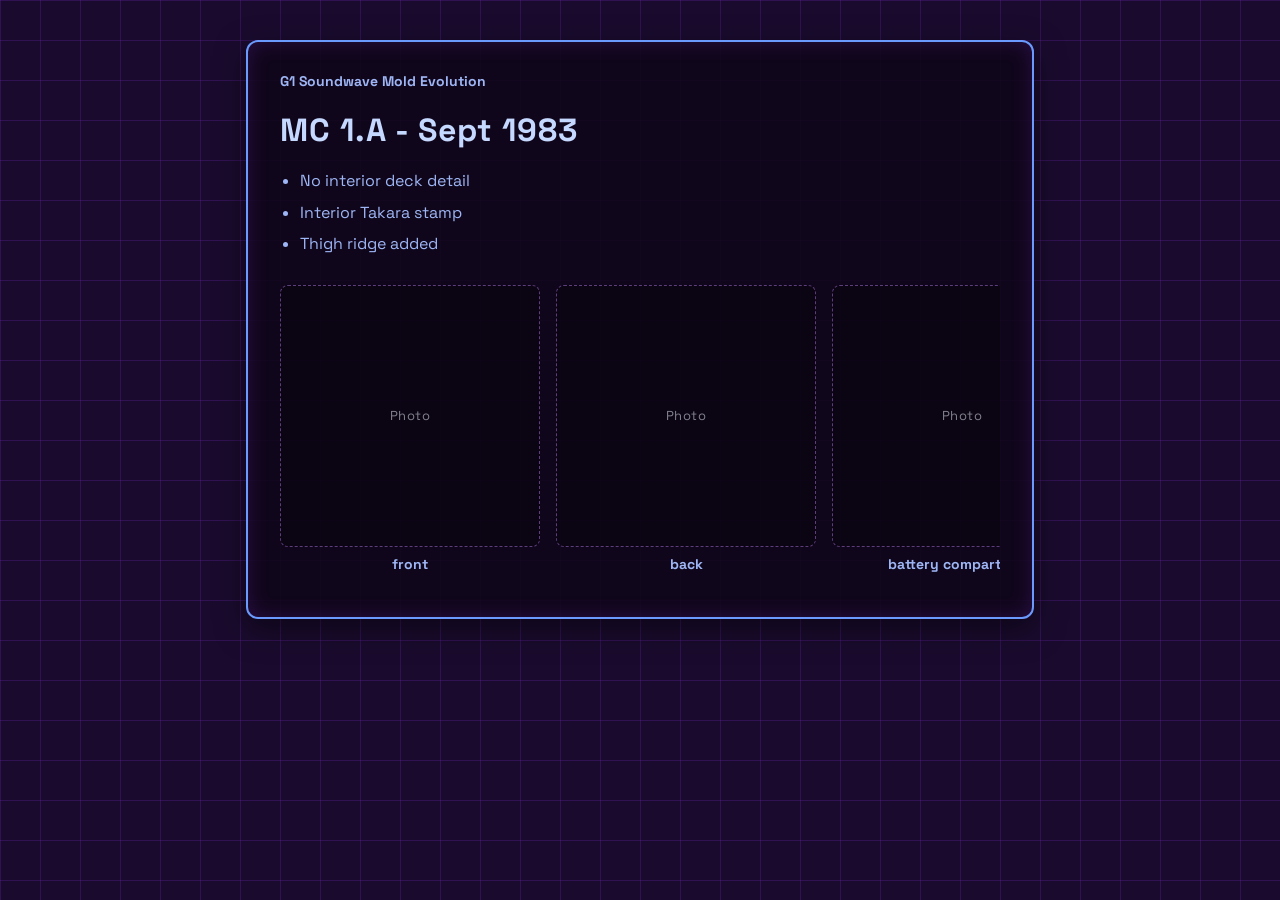
==== timeline/variants/MC1A.html @ a9955d9d "UpdateS" ====
<!DOCTYPE html>
<html lang="en">
<head>
  <meta charset="UTF-8">
  <meta name="viewport" content="width=device-width, initial-scale=1.0">
  <title>MC 1.A - Sept 1983</title>
  <link href="https://fonts.googleapis.com/css2?family=Space+Grotesk:wght@400;700&amp;display=swap" rel="stylesheet">
  <link rel="stylesheet" href="variant.css">
</head>
<body>
  <main class="page micro">
    <a class="back" href="../g1_soundwave_timeline.html">G1 Soundwave Mold Evolution</a>
    <h1>MC 1.A - Sept 1983</h1>
    <ul>
      <li>No interior deck detail</li>
      <li>Interior Takara stamp</li>
      <li>Thigh ridge added</li>
    </ul>
    <section class="gallery" aria-label="Photos">
      <figure>
        <div class="frame"><img alt="front" data-src="photos/MC1A/front"></div>
        <figcaption>front</figcaption>
      </figure>
      <figure>
        <div class="frame"><img alt="back" data-src="photos/MC1A/back"></div>
        <figcaption>back</figcaption>
      </figure>
      <figure>
        <div class="frame"><img alt="battery compartment" data-src="photos/MC1A/battery-compartment"></div>
        <figcaption>battery compartment</figcaption>
      </figure>
    </section>
    <script src="gallery.js"></script>
  </main>
</body>
</html>
---- timeline/variants/variant.css ----
body {
  margin: 0;
  padding: 40px 20px;
  font-family: 'Space Grotesk', sans-serif;
  background-color: #1a0b2e;
  background-image:
    linear-gradient(rgba(138, 43, 226, 0.2) 1px, transparent 1px),
    linear-gradient(90deg, rgba(138, 43, 226, 0.2) 1px, transparent 1px);
  background-size: 40px 40px;
  color: #e2e8f0;
}

.page {
  max-width: 720px;
  margin: 0 auto;
  background: rgba(15, 5, 24, 0.85);
  border: 2px solid #6b21a8;
  border-radius: 12px;
  padding: 28px 32px 32px;
  box-shadow: 0 10px 30px rgba(0, 0, 0, 0.5), inset 0 0 20px rgba(107, 33, 168, 0.3);
}

.back {
  display: inline-block;
  margin-bottom: 20px;
  color: #c084fc;
  text-decoration: none;
  font-size: 14px;
  font-weight: 700;
}

.back:hover {
  text-decoration: underline;
}

h1 {
  margin: 0 0 18px;
  font-size: 32px;
  letter-spacing: 1px;
  color: #e9d5ff;
}

ul {
  margin: 0;
  padding-left: 1.25em;
  color: #c084fc;
  line-height: 1.6;
  font-size: 16px;
}

li + li {
  margin-top: 6px;
}

.page.micro { border-color: #6b9aff; }
.page.micro h1 { color: #c5d8ff; }
.page.micro ul,
.page.micro .back { color: #9eb6f5; }

.page.japan { border-color: #dc5555; }
.page.japan h1 { color: #fecaca; }
.page.japan ul,
.page.japan .back { color: #f0a0a0; }

.page.china { border-color: #f59e0b; }
.page.china h1 { color: #fde68a; }
.page.china ul,
.page.china .back { color: #fcd34d; }

.page.blaster { border-color: #d4af37; }
.page.blaster h1 { color: #f0e6c8; }
.page.blaster ul,
.page.blaster .back { color: #c4b896; }

.gallery {
  display: flex;
  gap: 16px;
  overflow-x: auto;
  scroll-snap-type: x mandatory;
  margin: 28px 0 0;
  padding-bottom: 12px;
}

.gallery figure {
  flex: 0 0 260px;
  scroll-snap-align: start;
  margin: 0;
}

.frame {
  height: 260px;
  border: 1px dashed rgba(192, 132, 252, 0.45);
  border-radius: 8px;
  background: rgba(0, 0, 0, 0.28);
  display: flex;
  align-items: center;
  justify-content: center;
  overflow: hidden;
}

.frame img {
  width: 100%;
  height: 100%;
  object-fit: contain;
  display: block;
}

.frame:not(:has(img))::before {
  content: "Photo";
  font-size: 13px;
  letter-spacing: 0.04em;
  opacity: 0.55;
}

.gallery figcaption {
  margin-top: 8px;
  text-align: center;
  font-size: 14px;
  font-weight: 700;
  color: #c084fc;
}

.page.micro .gallery figcaption { color: #9eb6f5; }
.page.japan .gallery figcaption { color: #f0a0a0; }
.page.china .gallery figcaption { color: #fcd34d; }
.page.blaster .gallery figcaption { color: #c4b896; }
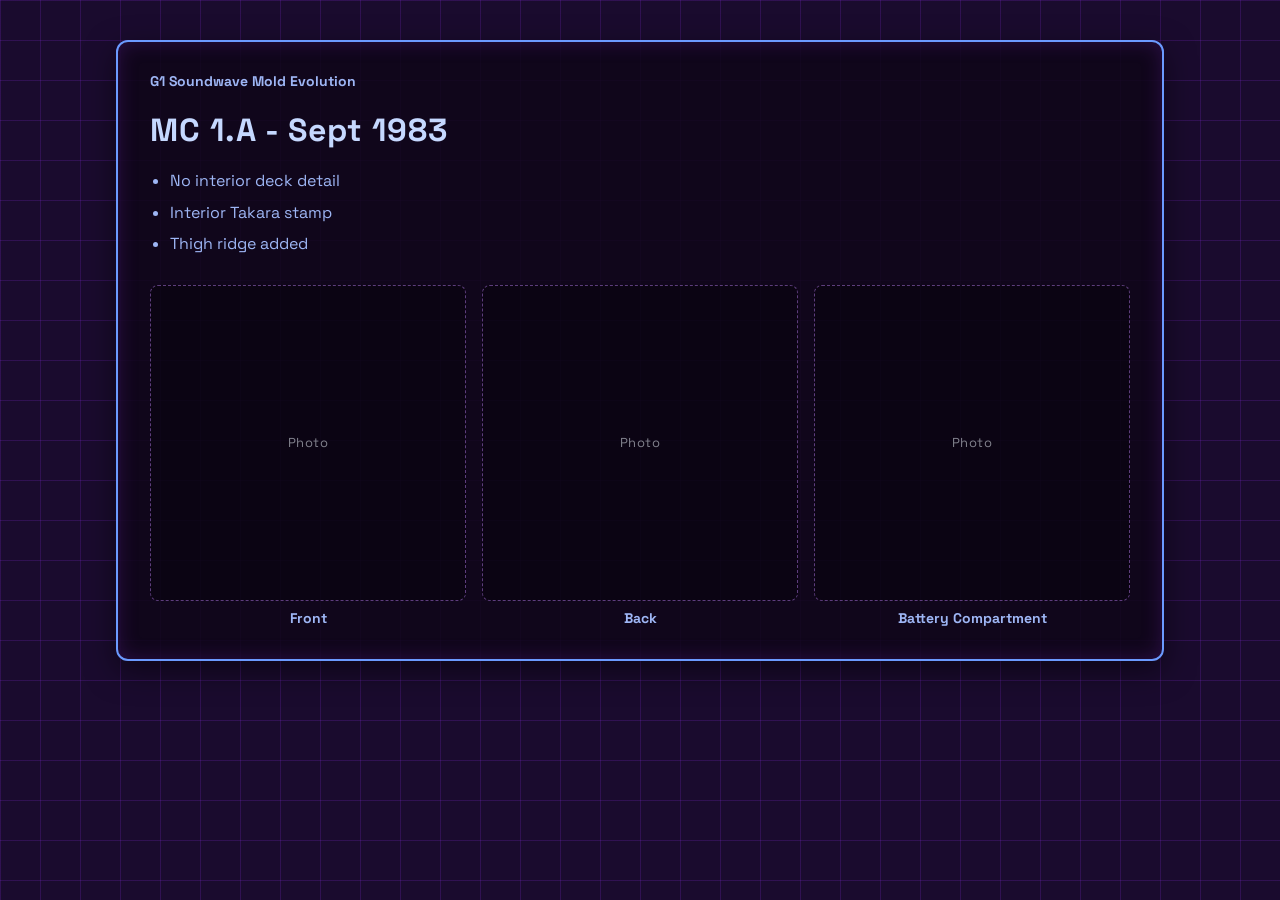
==== commit 9680cefc: "UpdateS" ====
--- a/timeline/variants/MC1A.html
+++ b/timeline/variants/MC1A.html
@@ -19,15 +19,15 @@
     <section class="gallery" aria-label="Photos">
       <figure>
         <div class="frame"><img alt="front" data-src="photos/MC1A/front"></div>
-        <figcaption>front</figcaption>
+        <figcaption>Front</figcaption>
       </figure>
       <figure>
         <div class="frame"><img alt="back" data-src="photos/MC1A/back"></div>
-        <figcaption>back</figcaption>
+        <figcaption>Back</figcaption>
       </figure>
       <figure>
         <div class="frame"><img alt="battery compartment" data-src="photos/MC1A/battery-compartment"></div>
-        <figcaption>battery compartment</figcaption>
+        <figcaption>Battery Compartment</figcaption>
       </figure>
     </section>
     <script src="gallery.js"></script>
--- a/timeline/variants/variant.css
+++ b/timeline/variants/variant.css
@@ -11,7 +11,7 @@
 }
 
 .page {
-  max-width: 720px;
+  max-width: 980px;
   margin: 0 auto;
   background: rgba(15, 5, 24, 0.85);
   border: 2px solid #6b21a8;
@@ -75,20 +75,17 @@
 .gallery {
   display: flex;
   gap: 16px;
-  overflow-x: auto;
-  scroll-snap-type: x mandatory;
   margin: 28px 0 0;
-  padding-bottom: 12px;
 }
 
 .gallery figure {
-  flex: 0 0 260px;
-  scroll-snap-align: start;
+  flex: 1 1 0;
+  min-width: 0;
   margin: 0;
 }
 
 .frame {
-  height: 260px;
+  aspect-ratio: 1;
   border: 1px dashed rgba(192, 132, 252, 0.45);
   border-radius: 8px;
   background: rgba(0, 0, 0, 0.28);
@@ -117,6 +114,7 @@
   text-align: center;
   font-size: 14px;
   font-weight: 700;
+  text-transform: capitalize;
   color: #c084fc;
 }
 
